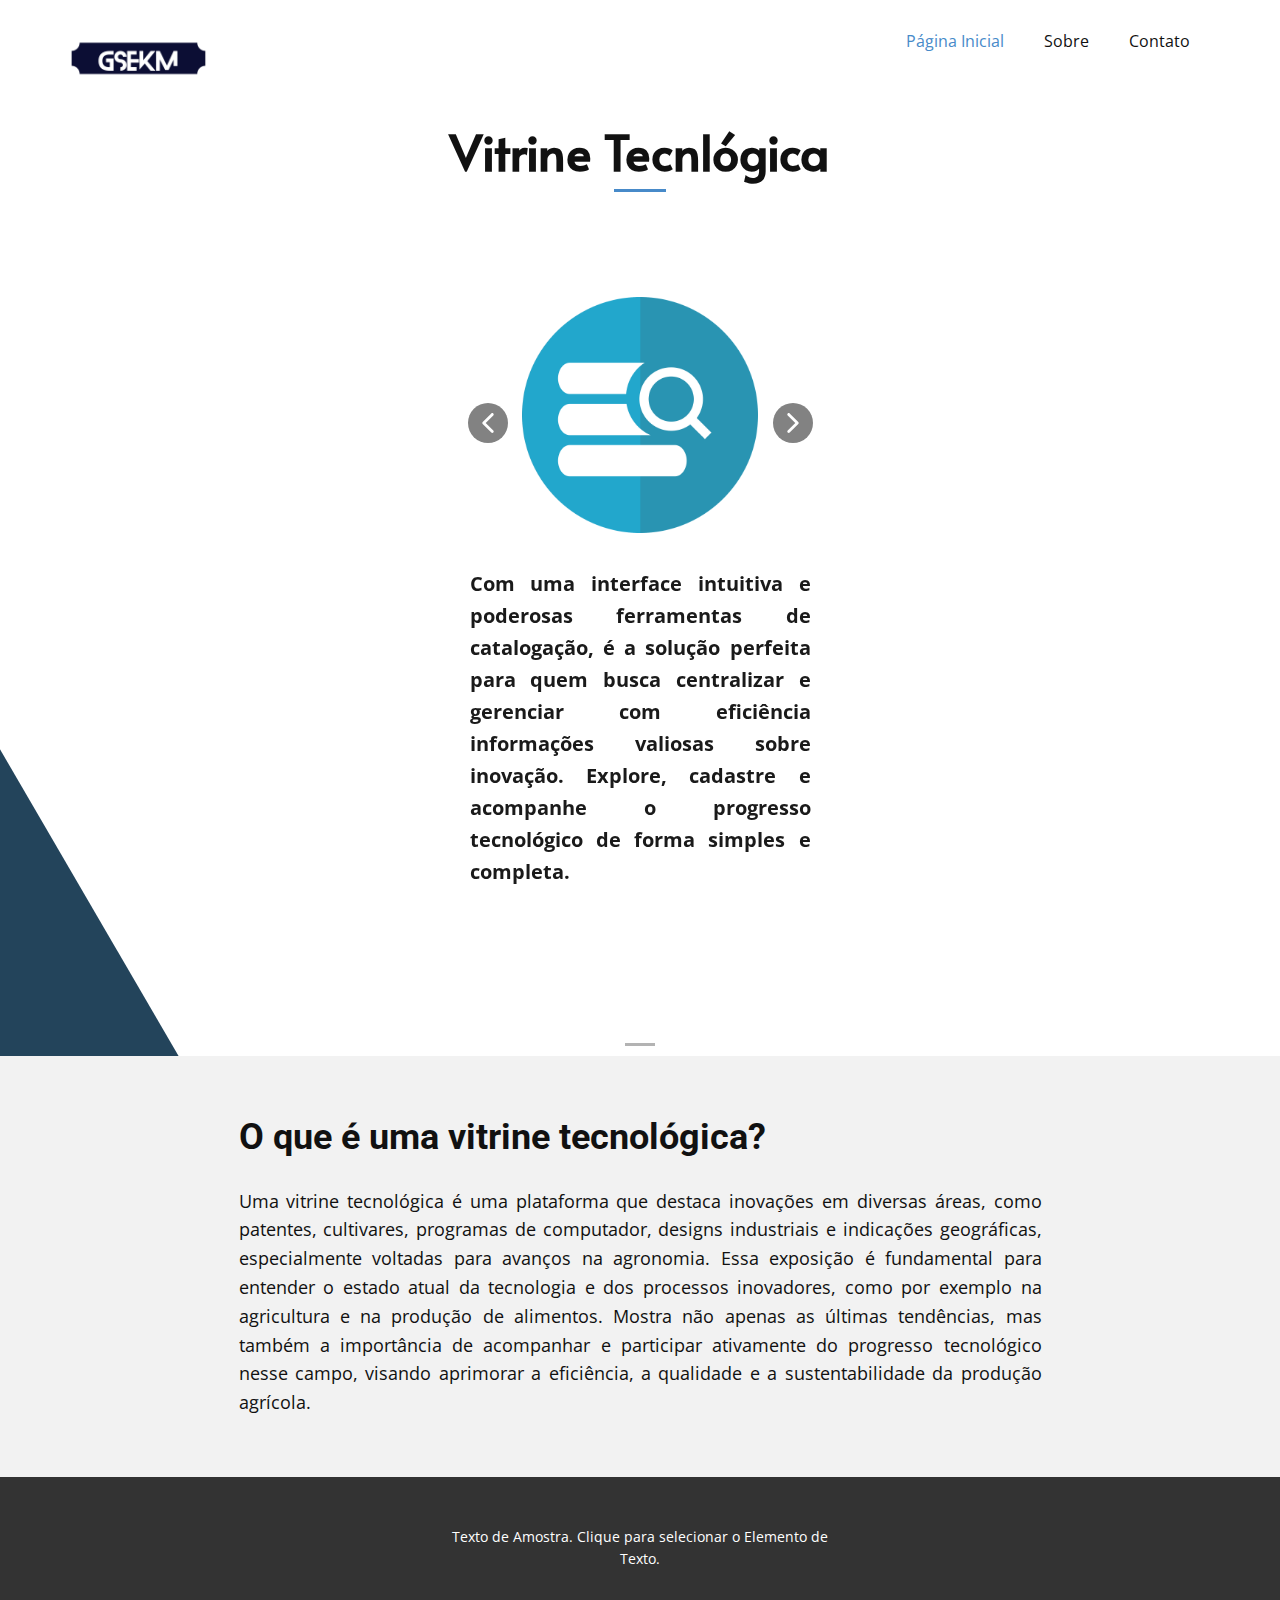
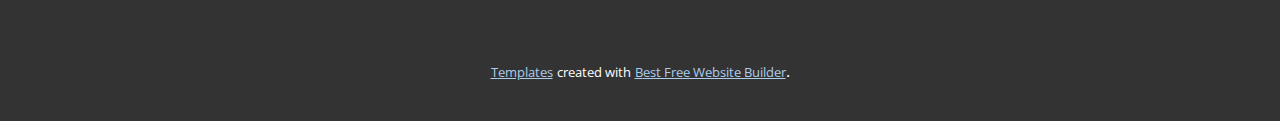
==== index.html @ e05a59ae "commit-inicial" ====
<!DOCTYPE html>
<html style="font-size: 16px;" lang="pt"><head>
    <meta name="viewport" content="width=device-width, initial-scale=1.0">
    <meta charset="utf-8">
    <meta name="keywords" content="Vitrine Tecnlógica">
    <meta name="description" content="">
    <title>Página Inicial</title>
    <link rel="stylesheet" href="nicepage.css" media="screen">
<link rel="stylesheet" href="Página-Inicial.css" media="screen">
    <script class="u-script" type="text/javascript" src="jquery.js" defer=""></script>
    <script class="u-script" type="text/javascript" src="nicepage.js" defer=""></script>
    <meta name="generator" content="Nicepage 6.0.3, nicepage.com">
    <link id="u-theme-google-font" rel="stylesheet" href="https://fonts.googleapis.com/css?family=Roboto:100,100i,300,300i,400,400i,500,500i,700,700i,900,900i|Open+Sans:300,300i,400,400i,500,500i,600,600i,700,700i,800,800i">
    <link id="u-page-google-font" rel="stylesheet" href="https://fonts.googleapis.com/css?family=Alata:400">
    
    
    
    
    <script type="application/ld+json">{
		"@context": "http://schema.org",
		"@type": "Organization",
		"name": "",
		"logo": "images/CpiadeGsekm3.png"
}</script>
    <meta name="theme-color" content="#478ac9">
    <meta property="og:title" content="Página Inicial">
    <meta property="og:type" content="website">
  <meta data-intl-tel-input-cdn-path="intlTelInput/"></head>
  <body data-home-page="Página-Inicial.html" data-home-page-title="Página Inicial" data-path-to-root="./" data-include-products="false" class="u-body u-xl-mode" data-lang="pt"><header class="u-clearfix u-header u-header" id="sec-c74a"><div class="u-clearfix u-sheet u-valign-middle-lg u-valign-middle-md u-valign-middle-sm u-valign-middle-xs u-sheet-1">
        <a href="https://gsekm.github.io/gsekm/" class="u-image u-logo u-image-1" data-image-width="300" data-image-height="150" title="GSEKM">
          <img src="images/CpiadeGsekm3.png" class="u-logo-image u-logo-image-1">
        </a>
        <nav class="u-menu u-menu-one-level u-offcanvas u-menu-1">
          <div class="menu-collapse" style="font-size: 1rem; letter-spacing: 0px;">
            <a class="u-button-style u-custom-left-right-menu-spacing u-custom-padding-bottom u-custom-top-bottom-menu-spacing u-nav-link u-text-active-palette-1-base u-text-hover-palette-2-base" href="#">
              <svg class="u-svg-link" viewBox="0 0 24 24"><use xmlns:xlink="http://www.w3.org/1999/xlink" xlink:href="#menu-hamburger"></use></svg>
              <svg class="u-svg-content" version="1.1" id="menu-hamburger" viewBox="0 0 16 16" x="0px" y="0px" xmlns:xlink="http://www.w3.org/1999/xlink" xmlns="http://www.w3.org/2000/svg"><g><rect y="1" width="16" height="2"></rect><rect y="7" width="16" height="2"></rect><rect y="13" width="16" height="2"></rect>
</g></svg>
            </a>
          </div>
          <div class="u-custom-menu u-nav-container">
            <ul class="u-nav u-unstyled u-nav-1"><li class="u-nav-item"><a class="u-button-style u-nav-link u-text-active-palette-1-base u-text-hover-palette-2-base" href="Página-Inicial.html#carousel_62f8" style="padding: 10px 20px;">Página Inicial</a>
</li><li class="u-nav-item"><a class="u-button-style u-nav-link u-text-active-palette-1-base u-text-hover-palette-2-base" href="Página-Inicial.html#sec-9782" style="padding: 10px 20px;">Sobre</a>
</li><li class="u-nav-item"><a class="u-button-style u-nav-link u-text-active-palette-1-base u-text-hover-palette-2-base" href="Contato.html" style="padding: 10px 20px;">Contato</a>
</li></ul>
          </div>
          <div class="u-custom-menu u-nav-container-collapse">
            <div class="u-black u-container-style u-inner-container-layout u-opacity u-opacity-95 u-sidenav">
              <div class="u-inner-container-layout u-sidenav-overflow">
                <div class="u-menu-close"></div>
                <ul class="u-align-center u-nav u-popupmenu-items u-unstyled u-nav-2"><li class="u-nav-item"><a class="u-button-style u-nav-link" href="Página-Inicial.html#carousel_62f8">Página Inicial</a>
</li><li class="u-nav-item"><a class="u-button-style u-nav-link" href="Página-Inicial.html#sec-9782">Sobre</a>
</li><li class="u-nav-item"><a class="u-button-style u-nav-link" href="Contato.html">Contato</a>
</li></ul>
              </div>
            </div>
            <div class="u-black u-menu-overlay u-opacity u-opacity-70"></div>
          </div>
        </nav>
      </div></header>
    <section class="u-carousel u-slide u-block-b47e-1" id="carousel-62f6" data-interval="5000" data-u-ride="carousel">
      <ol class="u-absolute-hcenter u-carousel-indicators u-block-b47e-2">
        <li data-u-target="#carousel-62f6" data-u-slide-to="0" class="u-active u-grey-30"></li>
      </ol>
      <div class="u-carousel-inner" role="listbox">
        <div class="u-active u-align-center u-carousel-item u-clearfix u-valign-middle-lg u-section-1-1">
          <div class="u-clearfix u-sheet u-sheet-1">
            <h2 class="u-align-center u-custom-font u-text u-text-1">Vitrine Tecnlógica</h2>
            <div class="custom-expanded u-align-left u-shape u-shape-svg u-text-custom-color-1 u-shape-1">
              <svg class="u-svg-link" preserveAspectRatio="none" viewBox="0 0 160 160" style=""><use xmlns:xlink="http://www.w3.org/1999/xlink" xlink:href="#svg-1f52"></use></svg>
              <svg xmlns="http://www.w3.org/2000/svg" xmlns:xlink="http://www.w3.org/1999/xlink" version="1.1" xml:space="preserve" class="u-svg-content" viewBox="0 0 160 160" x="0px" y="0px" id="svg-1f52"><path d="M160,160H0V0L160,160z"></path></svg>
            </div>
            <div class="u-align-center u-border-3 u-border-palette-1-base u-line u-line-horizontal u-line-1"></div>
            <div class="u-expanded-width-xs u-layout-horizontal u-list u-list-1">
              <div class="u-repeater u-repeater-1">
                <div class="u-container-style u-list-item u-repeater-item">
                  <div class="u-container-layout u-similar-container u-container-layout-1">
                    <img class="custom-expanded u-image u-image-default u-image-1" src="images/a3fe41e62fcc4450f01334a6ec21c0fac4e2784063cf639cf0bfd3811e86e2ffe7a683be1a781bdca429a88058bc89793e0a621fc423627ec4baea_1280.png" alt="" data-image-width="1280" data-image-height="1280">
                    <p class="u-align-justify u-text u-text-default u-text-grey-90 u-text-2"> Com uma interface intuitiva e poderosas ferramentas de catalogação, é a solução perfeita para quem busca centralizar e gerenciar com eficiência informações valiosas sobre inovação. Explore, cadastre e acompanhe o progresso tecnológico de forma simples e completa.&nbsp;<br>
                    </p>
                    <p class="u-align-justify u-text u-text-default u-text-3">&nbsp; &nbsp;</p>
                  </div>
                </div>
                <div class="u-container-style u-list-item u-repeater-item">
                  <div class="u-container-layout u-similar-container u-container-layout-2">
                    <img class="custom-expanded u-image u-image-default u-image-2" src="images/5aec32c82ee5ad8715da5f218ddbbd45530011a281be6401acc2c592ffbc09adb7244cc4ab3c798b09dd662bed8dc49ef59f40963466314c4ca94f_1280.png" alt="" data-image-width="1280" data-image-height="1280">
                    <p class="u-align-justify u-text u-text-default u-text-grey-90 u-text-4">
                      <br>Descubra o futuro na nossa vitrine tecnológica. Conheça as últimas tendências em patentes, cultivares, programas de computador e muito mais. Entenda por que estar à frente é fundamental.
                    </p>
                    <p class="u-align-justify u-text u-text-default u-text-5">&nbsp; &nbsp;</p>
                  </div>
                </div>
                <div class="u-container-style u-list-item u-repeater-item">
                  <div class="u-container-layout u-similar-container u-container-layout-3">
                    <img class="custom-expanded u-image u-image-default u-image-3" src="images/827f5cef1d4e5534e2d310d8a35f6cecc2c0ac2e457f8b49ae53ebff51919707ca0c07023f92b1d159fb0c9aefc04c7bb221a96cac58b6e7b28709_1280.png" alt="" data-image-width="1277" data-image-height="1280">
                    <p class="u-align-justify u-text u-text-default u-text-grey-90 u-text-6">
                      <br> Por que escolher nosso software? Simplifica a gestão de vitrines tecnológicas, permitindo adições e edições rápidas e personalizadas. Além disso, oferece acesso fácil ao código-fonte no GitHub, permitindo transparência e colaboração.&nbsp;
                    </p>
                    <p class="u-align-justify u-text u-text-default u-text-7">
                      <a class="u-active-none u-border-none u-btn u-button-link u-button-style u-hover-none u-none u-text-palette-1-base u-btn-1" href="https://github.com/lorenzoMalutta/Vitrine-PIBIT-UENP" target="_blank">Acesse o GitHub</a>
                    </p>
                  </div>
                </div>
                <div class="u-container-style u-list-item u-repeater-item">
                  <div class="u-container-layout u-similar-container u-container-layout-4">
                    <img class="custom-expanded u-image u-image-default u-image-4" src="https://pixabay.com/get/gf9a105e2435aec32c82ee5ad8715da5f218ddbbd45530011a281be6401acc2c592ffbc09adb7244cc4ab3c798b09dd662bed8dc49ef59f40963466314c4ca94f_1280.png" alt="" data-image-width="1280" data-image-height="1280">
                    <p class="u-align-justify u-text u-text-default u-text-grey-90 u-text-8">
                      <br>Descubra o futuro na nossa vitrine tecnológica. Conheça as últimas tendências em patentes, cultivares, programas de computador e muito mais. Entenda por que estar à frente é fundamental.
                    </p>
                    <p class="u-align-justify u-text u-text-default u-text-9">&nbsp;</p>
                  </div>
                </div>
                <div class="u-container-style u-list-item u-repeater-item">
                  <div class="u-container-layout u-similar-container u-container-layout-5">
                    <img class="custom-expanded u-image u-image-default u-image-5" src="https://pixabay.com/get/gf9a105e2435aec32c82ee5ad8715da5f218ddbbd45530011a281be6401acc2c592ffbc09adb7244cc4ab3c798b09dd662bed8dc49ef59f40963466314c4ca94f_1280.png" alt="" data-image-width="1280" data-image-height="1280">
                    <p class="u-align-justify u-text u-text-default u-text-grey-90 u-text-10">
                      <br>Descubra o futuro na nossa vitrine tecnológica. Conheça as últimas tendências em patentes, cultivares, programas de computador e muito mais. Entenda por que estar à frente é fundamental.
                    </p>
                    <p class="u-align-justify u-text u-text-default u-text-11">&nbsp;</p>
                  </div>
                </div>
                <div class="u-container-style u-list-item u-repeater-item">
                  <div class="u-container-layout u-similar-container u-container-layout-6">
                    <img class="custom-expanded u-image u-image-default u-image-6" src="https://pixabay.com/get/gf9a105e2435aec32c82ee5ad8715da5f218ddbbd45530011a281be6401acc2c592ffbc09adb7244cc4ab3c798b09dd662bed8dc49ef59f40963466314c4ca94f_1280.png" alt="" data-image-width="1280" data-image-height="1280">
                    <p class="u-align-justify u-text u-text-default u-text-grey-90 u-text-12">
                      <br>Descubra o futuro na nossa vitrine tecnológica. Conheça as últimas tendências em patentes, cultivares, programas de computador e muito mais. Entenda por que estar à frente é fundamental.
                    </p>
                    <p class="u-align-justify u-text u-text-default u-text-13">Texto de Amostra. Clique para selecionar o Elemento de Texto.</p>
                  </div>
                </div>
                <div class="u-container-style u-list-item u-repeater-item">
                  <div class="u-container-layout u-similar-container u-container-layout-7">
                    <img class="custom-expanded u-image u-image-default u-image-7" src="https://pixabay.com/get/gf9a105e2435aec32c82ee5ad8715da5f218ddbbd45530011a281be6401acc2c592ffbc09adb7244cc4ab3c798b09dd662bed8dc49ef59f40963466314c4ca94f_1280.png" alt="" data-image-width="1280" data-image-height="1280">
                    <p class="u-align-justify u-text u-text-default u-text-grey-90 u-text-14">
                      <br>Descubra o futuro na nossa vitrine tecnológica. Conheça as últimas tendências em patentes, cultivares, programas de computador e muito mais. Entenda por que estar à frente é fundamental.
                    </p>
                    <p class="u-align-justify u-text u-text-default u-text-15">Texto de Amostra. Clique para selecionar o Elemento de Texto.</p>
                  </div>
                </div>
                <div class="u-container-style u-list-item u-repeater-item">
                  <div class="u-container-layout u-similar-container u-container-layout-8">
                    <img class="custom-expanded u-image u-image-default u-image-8" src="https://pixabay.com/get/gf9a105e2435aec32c82ee5ad8715da5f218ddbbd45530011a281be6401acc2c592ffbc09adb7244cc4ab3c798b09dd662bed8dc49ef59f40963466314c4ca94f_1280.png" alt="" data-image-width="1280" data-image-height="1280">
                    <p class="u-align-justify u-text u-text-default u-text-grey-90 u-text-16">
                      <br>Descubra o futuro na nossa vitrine tecnológica. Conheça as últimas tendências em patentes, cultivares, programas de computador e muito mais. Entenda por que estar à frente é fundamental.
                    </p>
                    <p class="u-align-justify u-text u-text-default u-text-17">Texto de Amostra. Clique para selecionar o Elemento de Texto.</p>
                  </div>
                </div>
                <div class="u-container-style u-list-item u-repeater-item">
                  <div class="u-container-layout u-similar-container u-container-layout-9">
                    <img class="custom-expanded u-image u-image-default u-image-9" src="https://pixabay.com/get/gf9a105e2435aec32c82ee5ad8715da5f218ddbbd45530011a281be6401acc2c592ffbc09adb7244cc4ab3c798b09dd662bed8dc49ef59f40963466314c4ca94f_1280.png" alt="" data-image-width="1280" data-image-height="1280">
                    <p class="u-align-justify u-text u-text-default u-text-grey-90 u-text-18">
                      <br>Descubra o futuro na nossa vitrine tecnológica. Conheça as últimas tendências em patentes, cultivares, programas de computador e muito mais. Entenda por que estar à frente é fundamental.
                    </p>
                    <p class="u-align-justify u-text u-text-default u-text-19">Texto de Amostra. Clique para selecionar o Elemento de Texto.</p>
                  </div>
                </div>
              </div>
              <a class="u-gallery-nav u-gallery-nav-prev u-grey-70 u-icon-circle u-opacity u-opacity-70 u-spacing-10 u-text-white u-gallery-nav-1" href="#" role="button">
                <span aria-hidden="true">
                  <svg viewBox="0 0 451.847 451.847"><path d="M97.141,225.92c0-8.095,3.091-16.192,9.259-22.366L300.689,9.27c12.359-12.359,32.397-12.359,44.751,0
c12.354,12.354,12.354,32.388,0,44.748L173.525,225.92l171.903,171.909c12.354,12.354,12.354,32.391,0,44.744
c-12.354,12.365-32.386,12.365-44.745,0l-194.29-194.281C100.226,242.115,97.141,234.018,97.141,225.92z"></path></svg>
                </span>
                <span class="sr-only">
                  <svg viewBox="0 0 451.847 451.847"><path d="M97.141,225.92c0-8.095,3.091-16.192,9.259-22.366L300.689,9.27c12.359-12.359,32.397-12.359,44.751,0
c12.354,12.354,12.354,32.388,0,44.748L173.525,225.92l171.903,171.909c12.354,12.354,12.354,32.391,0,44.744
c-12.354,12.365-32.386,12.365-44.745,0l-194.29-194.281C100.226,242.115,97.141,234.018,97.141,225.92z"></path></svg>
                </span>
              </a>
              <a class="u-gallery-nav u-gallery-nav-next u-grey-70 u-icon-circle u-opacity u-opacity-70 u-spacing-10 u-text-white u-gallery-nav-2" href="#" role="button">
                <span aria-hidden="true">
                  <svg viewBox="0 0 451.846 451.847"><path d="M345.441,248.292L151.154,442.573c-12.359,12.365-32.397,12.365-44.75,0c-12.354-12.354-12.354-32.391,0-44.744
L278.318,225.92L106.409,54.017c-12.354-12.359-12.354-32.394,0-44.748c12.354-12.359,32.391-12.359,44.75,0l194.287,194.284
c6.177,6.18,9.262,14.271,9.262,22.366C354.708,234.018,351.617,242.115,345.441,248.292z"></path></svg>
                </span>
                <span class="sr-only">
                  <svg viewBox="0 0 451.846 451.847"><path d="M345.441,248.292L151.154,442.573c-12.359,12.365-32.397,12.365-44.75,0c-12.354-12.354-12.354-32.391,0-44.744
L278.318,225.92L106.409,54.017c-12.354-12.359-12.354-32.394,0-44.748c12.354-12.359,32.391-12.359,44.75,0l194.287,194.284
c6.177,6.18,9.262,14.271,9.262,22.366C354.708,234.018,351.617,242.115,345.441,248.292z"></path></svg>
                </span>
              </a>
            </div>
          </div>
        </div>
      </div>
      <a class="u-absolute-vcenter u-carousel-control u-carousel-control-prev u-hidden u-text-grey-30 u-block-b47e-3" href="#carousel-62f6" role="button" data-u-slide="prev">
        <span aria-hidden="true">
          <svg class="u-svg-link" viewBox="0 0 477.175 477.175"><path d="M145.188,238.575l215.5-215.5c5.3-5.3,5.3-13.8,0-19.1s-13.8-5.3-19.1,0l-225.1,225.1c-5.3,5.3-5.3,13.8,0,19.1l225.1,225
                    c2.6,2.6,6.1,4,9.5,4s6.9-1.3,9.5-4c5.3-5.3,5.3-13.8,0-19.1L145.188,238.575z"></path></svg>
        </span>
        <span class="sr-only">Previous</span>
      </a>
      <a class="u-absolute-vcenter u-carousel-control u-carousel-control-next u-hidden u-text-grey-30 u-block-b47e-4" href="#carousel-62f6" role="button" data-u-slide="next">
        <span aria-hidden="true">
          <svg class="u-svg-link" viewBox="0 0 477.175 477.175"><path d="M360.731,229.075l-225.1-225.1c-5.3-5.3-13.8-5.3-19.1,0s-5.3,13.8,0,19.1l215.5,215.5l-215.5,215.5
                    c-5.3,5.3-5.3,13.8,0,19.1c2.6,2.6,6.1,4,9.5,4c3.4,0,6.9-1.3,9.5-4l225.1-225.1C365.931,242.875,365.931,234.275,360.731,229.075z"></path></svg>
        </span>
        <span class="sr-only">Próximo</span>
      </a>
    </section>
    <section class="u-clearfix u-grey-5 u-section-2" id="sec-9782">
      <div class="u-clearfix u-sheet u-valign-middle u-sheet-1">
        <h3 class="u-text u-text-1">O que é uma vitrine tecnológica?</h3>
        <p class="u-align-justify u-text u-text-2"> Uma vitrine tecnológica é uma plataforma que destaca inovações em diversas áreas, como patentes, cultivares, programas de computador, designs industriais e indicações geográficas, especialmente voltadas para avanços na agronomia. Essa exposição é fundamental para entender o estado atual da tecnologia e dos processos inovadores, como por exemplo na agricultura e na produção de alimentos. Mostra não apenas as últimas tendências, mas também a importância de acompanhar e participar ativamente do progresso tecnológico nesse campo, visando aprimorar a eficiência, a qualidade e a sustentabilidade da produção agrícola.</p>
      </div>
    </section>
    
    
    
    <footer class="u-align-center u-clearfix u-footer u-grey-80 u-footer" id="sec-c0e6"><div class="u-clearfix u-sheet u-sheet-1">
        <p class="u-small-text u-text u-text-variant u-text-1">Texto de Amostra. Clique para selecionar o Elemento de Texto.</p>
      </div></footer>
    <section class="u-backlink u-clearfix u-grey-80">
      <a class="u-link" href="https://nicepage.com/templates" target="_blank">
        <span>Templates</span>
      </a>
      <p class="u-text">
        <span>created with</span>
      </p>
      <a class="u-link" href="https://nicepage.dev" target="_blank">
        <span>Best Free Website Builder</span>
      </a>. 
    </section>
  
</body></html>
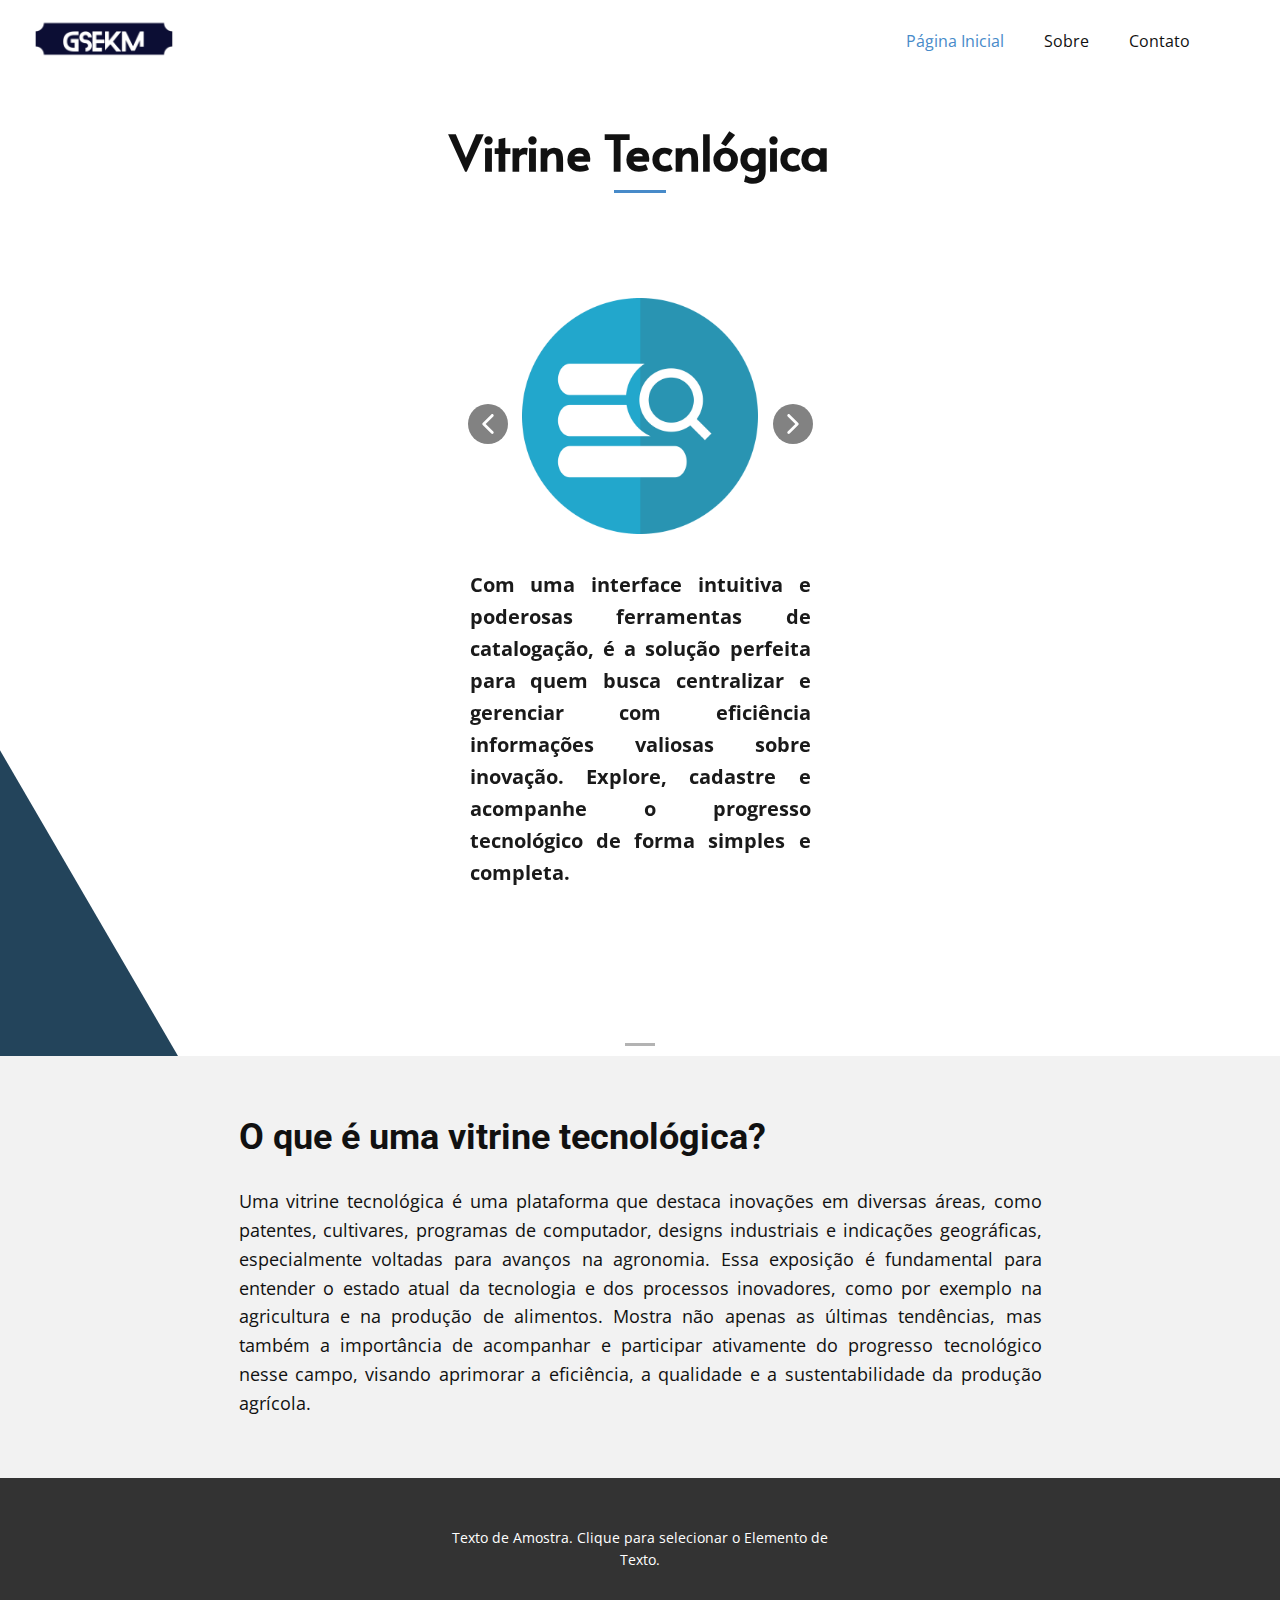
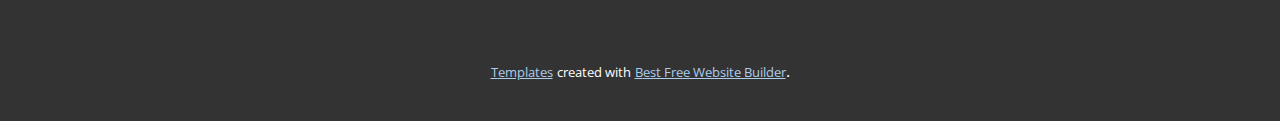
==== commit aeedbf8c: "fix header/carrossel 🔧" ====
--- a/index.html
+++ b/index.html
@@ -26,7 +26,7 @@
     <meta property="og:title" content="Página Inicial">
     <meta property="og:type" content="website">
   <meta data-intl-tel-input-cdn-path="intlTelInput/"></head>
-  <body data-home-page="Página-Inicial.html" data-home-page-title="Página Inicial" data-path-to-root="./" data-include-products="false" class="u-body u-xl-mode" data-lang="pt"><header class="u-clearfix u-header u-header" id="sec-c74a"><div class="u-clearfix u-sheet u-valign-middle-lg u-valign-middle-md u-valign-middle-sm u-valign-middle-xs u-sheet-1">
+  <body data-home-page="Página-Inicial.html" data-home-page-title="Página Inicial" data-path-to-root="./" data-include-products="false" class="u-body u-xl-mode" data-lang="pt"><header class="u-clearfix u-header u-header" id="sec-c74a"><div class="u-clearfix u-sheet u-sheet-1">
         <a href="https://gsekm.github.io/gsekm/" class="u-image u-logo u-image-1" data-image-width="300" data-image-height="150" title="GSEKM">
           <img src="images/CpiadeGsekm3.png" class="u-logo-image u-logo-image-1">
         </a>
@@ -58,9 +58,9 @@
           </div>
         </nav>
       </div></header>
-    <section class="u-carousel u-slide u-block-b47e-1" id="carousel-62f6" data-interval="5000" data-u-ride="carousel">
+    <section class="u-carousel u-slide u-block-b47e-1" id="carousel-c6ac" data-interval="5000" data-u-ride="carousel">
       <ol class="u-absolute-hcenter u-carousel-indicators u-block-b47e-2">
-        <li data-u-target="#carousel-62f6" data-u-slide-to="0" class="u-active u-grey-30"></li>
+        <li data-u-target="#carousel-c6ac" data-u-slide-to="0" class="u-active u-grey-30"></li>
       </ol>
       <div class="u-carousel-inner" role="listbox">
         <div class="u-active u-align-center u-carousel-item u-clearfix u-valign-middle-lg u-section-1-1">
@@ -184,14 +184,14 @@
           </div>
         </div>
       </div>
-      <a class="u-absolute-vcenter u-carousel-control u-carousel-control-prev u-hidden u-text-grey-30 u-block-b47e-3" href="#carousel-62f6" role="button" data-u-slide="prev">
+      <a class="u-absolute-vcenter u-carousel-control u-carousel-control-prev u-hidden u-text-grey-30 u-block-b47e-3" href="#carousel-c6ac" role="button" data-u-slide="prev">
         <span aria-hidden="true">
           <svg class="u-svg-link" viewBox="0 0 477.175 477.175"><path d="M145.188,238.575l215.5-215.5c5.3-5.3,5.3-13.8,0-19.1s-13.8-5.3-19.1,0l-225.1,225.1c-5.3,5.3-5.3,13.8,0,19.1l225.1,225
                     c2.6,2.6,6.1,4,9.5,4s6.9-1.3,9.5-4c5.3-5.3,5.3-13.8,0-19.1L145.188,238.575z"></path></svg>
         </span>
         <span class="sr-only">Previous</span>
       </a>
-      <a class="u-absolute-vcenter u-carousel-control u-carousel-control-next u-hidden u-text-grey-30 u-block-b47e-4" href="#carousel-62f6" role="button" data-u-slide="next">
+      <a class="u-absolute-vcenter u-carousel-control u-carousel-control-next u-hidden u-text-grey-30 u-block-b47e-4" href="#carousel-c6ac" role="button" data-u-slide="next">
         <span aria-hidden="true">
           <svg class="u-svg-link" viewBox="0 0 477.175 477.175"><path d="M360.731,229.075l-225.1-225.1c-5.3-5.3-13.8-5.3-19.1,0s-5.3,13.8,0,19.1l215.5,215.5l-215.5,215.5
                     c-5.3,5.3-5.3,13.8,0,19.1c2.6,2.6,6.1,4,9.5,4c3.4,0,6.9-1.3,9.5-4l225.1-225.1C365.931,242.875,365.931,234.275,360.731,229.075z"></path></svg>
--- a/nicepage.css
+++ b/nicepage.css
@@ -42944,9 +42944,9 @@
 }
 
 .u-header .u-image-1 {
-  width: 137px;
-  height: 68px;
-  margin: 22px auto 0 0;
+  width: 140px;
+  height: 69px;
+  margin: 2px auto 0 -36px;
 }
 
 .u-header .u-logo-image-1 {
@@ -42955,7 +42955,7 @@
 }
 
 .u-header .u-menu-1 {
-  margin: -68px 0 54px auto;
+  margin: -49px 0 54px auto;
 }
 
 .u-header .u-nav-1 {
@@ -42967,46 +42967,16 @@
   font-size: 1.25rem;
 }
 @media (max-width: 1199px) {
-  .u-header .u-sheet-1 {
-    min-height: 75px;
-  }
-
   .u-header .u-image-1 {
-    width: 135px;
-    height: 65px;
-    margin-top: 5px;
-    margin-left: -15px;
-  }
-
-  .u-header .u-logo-image-1 {
-    max-width: 64px;
-    max-height: 64px;
+    margin-left: -36px;
   }
 
   .u-header .u-menu-1 {
-    width: auto;
-    margin-top: -50px;
-    margin-bottom: 19px;
-  }
-}
-@media (max-width: 991px) {
-  .u-header .u-image-1 {
-    margin-left: -15px;
-  }
+    margin-top: -49px;
+  }
+}
 
-  .u-header .u-menu-1 {
-    margin-top: -50px;
-  }
 
-  .u-header .u-nav-1 {
-    letter-spacing: normal;
-  }
-}
-@media (max-width: 767px) {
-  .u-header .u-image-1 {
-    width: auto;
-  }
-}
 
  .u-footer {
   background-image: none;
--- a/Página-Inicial.css
+++ b/Página-Inicial.css
@@ -360,6 +360,7 @@
 
   .u-section-1-1 .u-list-1 {
     margin-top: 21px;
+    min-height: 711px;
     margin-right: initial;
     margin-left: initial;
     width: auto;
@@ -368,14 +369,12 @@
   .u-section-1-1 .u-image-1 {
     height: 220px;
     width: 220px;
-    margin-top: 0;
-    margin-left: 50px;
-    margin-right: 50px;
+    margin-top: 8px;
   }
 
   .u-section-1-1 .u-text-2 {
     width: auto;
-    margin-top: 30px;
+    margin-top: 142px;
     margin-left: 5px;
     margin-right: 5px;
   }
@@ -383,13 +382,12 @@
   .u-section-1-1 .u-image-2 {
     height: 220px;
     width: 220px;
-    margin-left: 50px;
-    margin-right: 50px;
+    margin-top: 8px;
   }
 
   .u-section-1-1 .u-text-4 {
     width: auto;
-    margin-top: 30px;
+    margin-top: 142px;
     margin-left: 5px;
     margin-right: 5px;
   }
@@ -397,13 +395,12 @@
   .u-section-1-1 .u-image-3 {
     height: 220px;
     width: 220px;
-    margin-left: 50px;
-    margin-right: 50px;
+    margin-top: 8px;
   }
 
   .u-section-1-1 .u-text-6 {
     width: auto;
-    margin-top: 30px;
+    margin-top: 142px;
     margin-left: 5px;
     margin-right: 5px;
   }
@@ -411,13 +408,12 @@
   .u-section-1-1 .u-image-4 {
     height: 220px;
     width: 220px;
-    margin-left: 50px;
-    margin-right: 50px;
+    margin-top: 8px;
   }
 
   .u-section-1-1 .u-text-8 {
     width: auto;
-    margin-top: 30px;
+    margin-top: 142px;
     margin-left: 5px;
     margin-right: 5px;
   }
@@ -425,13 +421,12 @@
   .u-section-1-1 .u-image-5 {
     height: 220px;
     width: 220px;
-    margin-left: 50px;
-    margin-right: 50px;
+    margin-top: 8px;
   }
 
   .u-section-1-1 .u-text-10 {
     width: auto;
-    margin-top: 30px;
+    margin-top: 142px;
     margin-left: 5px;
     margin-right: 5px;
   }
@@ -439,13 +434,12 @@
   .u-section-1-1 .u-image-6 {
     height: 220px;
     width: 220px;
-    margin-left: 50px;
-    margin-right: 50px;
+    margin-top: 8px;
   }
 
   .u-section-1-1 .u-text-12 {
     width: auto;
-    margin-top: 30px;
+    margin-top: 142px;
     margin-left: 5px;
     margin-right: 5px;
   }
@@ -453,13 +447,12 @@
   .u-section-1-1 .u-image-7 {
     height: 220px;
     width: 220px;
-    margin-left: 50px;
-    margin-right: 50px;
+    margin-top: 8px;
   }
 
   .u-section-1-1 .u-text-14 {
     width: auto;
-    margin-top: 30px;
+    margin-top: 142px;
     margin-left: 5px;
     margin-right: 5px;
   }
@@ -467,13 +460,12 @@
   .u-section-1-1 .u-image-8 {
     height: 220px;
     width: 220px;
-    margin-left: 50px;
-    margin-right: 50px;
+    margin-top: 8px;
   }
 
   .u-section-1-1 .u-text-16 {
     width: auto;
-    margin-top: 30px;
+    margin-top: 142px;
     margin-left: 5px;
     margin-right: 5px;
   }
@@ -481,25 +473,24 @@
   .u-section-1-1 .u-image-9 {
     height: 220px;
     width: 220px;
-    margin-left: 50px;
-    margin-right: 50px;
+    margin-top: 8px;
   }
 
   .u-section-1-1 .u-text-18 {
     width: auto;
-    margin-top: 30px;
+    margin-top: 142px;
     margin-left: 5px;
     margin-right: 5px;
   }
 
   .u-section-1-1 .u-gallery-nav-1 {
-    left: 12px;
-    top: 169px;
+    left: 9px;
+    top: 97px;
   }
 
   .u-section-1-1 .u-gallery-nav-2 {
-    top: 169px;
-    right: 12px;
+    top: 97px;
+    right: 0;
   }
 } .u-section-2 {
   background-image: none;
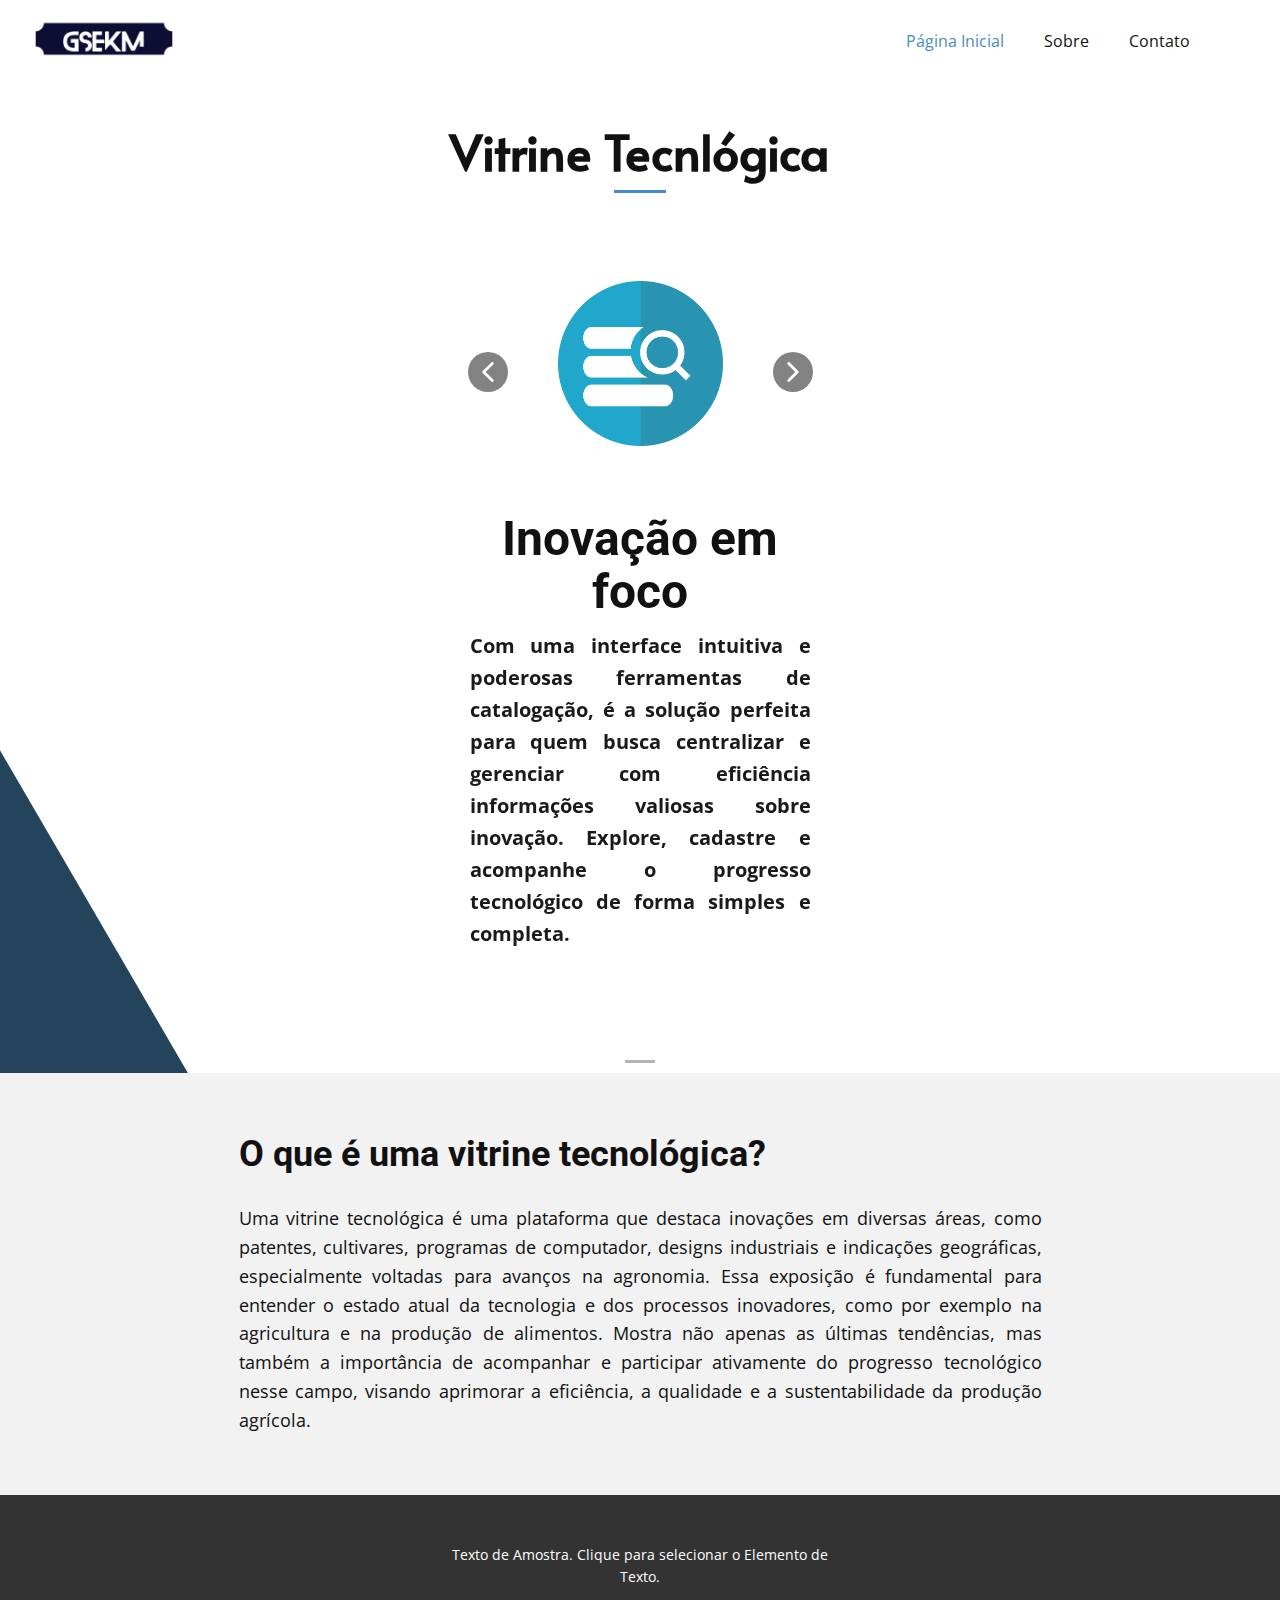
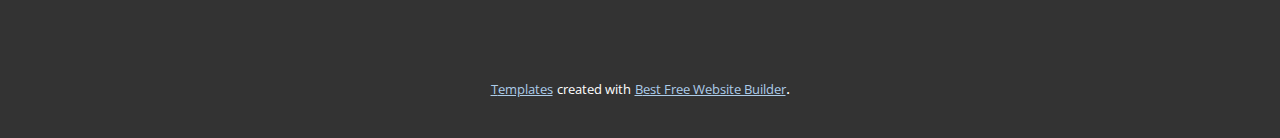
==== commit c6962a60: "fix carrosel/espaços 🔧" ====
--- a/index.html
+++ b/index.html
@@ -58,9 +58,9 @@
           </div>
         </nav>
       </div></header>
-    <section class="u-carousel u-slide u-block-b47e-1" id="carousel-c6ac" data-interval="5000" data-u-ride="carousel">
+    <section class="u-carousel u-slide u-block-b47e-1" id="carousel-c7aa" data-interval="5000" data-u-ride="carousel">
       <ol class="u-absolute-hcenter u-carousel-indicators u-block-b47e-2">
-        <li data-u-target="#carousel-c6ac" data-u-slide-to="0" class="u-active u-grey-30"></li>
+        <li data-u-target="#carousel-c7aa" data-u-slide-to="0" class="u-active u-grey-30"></li>
       </ol>
       <div class="u-carousel-inner" role="listbox">
         <div class="u-active u-align-center u-carousel-item u-clearfix u-valign-middle-lg u-section-1-1">
@@ -76,83 +76,39 @@
                 <div class="u-container-style u-list-item u-repeater-item">
                   <div class="u-container-layout u-similar-container u-container-layout-1">
                     <img class="custom-expanded u-image u-image-default u-image-1" src="images/a3fe41e62fcc4450f01334a6ec21c0fac4e2784063cf639cf0bfd3811e86e2ffe7a683be1a781bdca429a88058bc89793e0a621fc423627ec4baea_1280.png" alt="" data-image-width="1280" data-image-height="1280">
-                    <p class="u-align-justify u-text u-text-default u-text-grey-90 u-text-2"> Com uma interface intuitiva e poderosas ferramentas de catalogação, é a solução perfeita para quem busca centralizar e gerenciar com eficiência informações valiosas sobre inovação. Explore, cadastre e acompanhe o progresso tecnológico de forma simples e completa.&nbsp;<br>
+                    <h2 class="u-align-center u-text u-text-default u-text-2">Inovação em foco</h2>
+                    <p class="u-align-justify u-text u-text-default u-text-grey-90 u-text-3"> Com uma interface intuitiva e poderosas ferramentas de catalogação, é a solução perfeita para quem busca centralizar e gerenciar com eficiência informações valiosas sobre inovação. Explore, cadastre e acompanhe o progresso tecnológico de forma simples e completa.&nbsp;<br>
                     </p>
-                    <p class="u-align-justify u-text u-text-default u-text-3">&nbsp; &nbsp;</p>
+                    <p class="u-align-justify u-text u-text-default u-text-4">&nbsp; &nbsp;</p>
+                    <p class="u-align-justify u-text u-text-default u-text-5">&nbsp; &nbsp; &nbsp;&nbsp;</p>
                   </div>
                 </div>
                 <div class="u-container-style u-list-item u-repeater-item">
                   <div class="u-container-layout u-similar-container u-container-layout-2">
                     <img class="custom-expanded u-image u-image-default u-image-2" src="images/5aec32c82ee5ad8715da5f218ddbbd45530011a281be6401acc2c592ffbc09adb7244cc4ab3c798b09dd662bed8dc49ef59f40963466314c4ca94f_1280.png" alt="" data-image-width="1280" data-image-height="1280">
-                    <p class="u-align-justify u-text u-text-default u-text-grey-90 u-text-4">
+                    <h2 class="u-align-center u-text u-text-default u-text-6"> Explore<br>a Inovação&nbsp;<br>
+                    </h2>
+                    <p class="u-align-justify u-text u-text-default u-text-grey-90 u-text-7">
                       <br>Descubra o futuro na nossa vitrine tecnológica. Conheça as últimas tendências em patentes, cultivares, programas de computador e muito mais. Entenda por que estar à frente é fundamental.
                     </p>
-                    <p class="u-align-justify u-text u-text-default u-text-5">&nbsp; &nbsp;</p>
+                    <p class="u-align-justify u-text u-text-default u-text-8">&nbsp; &nbsp;</p>
+                    <p class="u-align-justify u-text u-text-default u-text-9">
+                      <a class="u-active-none u-border-none u-btn u-button-link u-button-style u-hover-none u-none u-text-palette-1-base u-btn-1" href="Página-Inicial.html#sec-9782">Saiba mais.</a>
+                    </p>
                   </div>
                 </div>
                 <div class="u-container-style u-list-item u-repeater-item">
                   <div class="u-container-layout u-similar-container u-container-layout-3">
                     <img class="custom-expanded u-image u-image-default u-image-3" src="images/827f5cef1d4e5534e2d310d8a35f6cecc2c0ac2e457f8b49ae53ebff51919707ca0c07023f92b1d159fb0c9aefc04c7bb221a96cac58b6e7b28709_1280.png" alt="" data-image-width="1277" data-image-height="1280">
-                    <p class="u-align-justify u-text u-text-default u-text-grey-90 u-text-6">
+                    <h2 class="u-align-center u-text u-text-default u-text-10">Acesso a<br>vitrine
+                    </h2>
+                    <p class="u-align-justify u-text u-text-default u-text-grey-90 u-text-11">
                       <br> Por que escolher nosso software? Simplifica a gestão de vitrines tecnológicas, permitindo adições e edições rápidas e personalizadas. Além disso, oferece acesso fácil ao código-fonte no GitHub, permitindo transparência e colaboração.&nbsp;
                     </p>
-                    <p class="u-align-justify u-text u-text-default u-text-7">
-                      <a class="u-active-none u-border-none u-btn u-button-link u-button-style u-hover-none u-none u-text-palette-1-base u-btn-1" href="https://github.com/lorenzoMalutta/Vitrine-PIBIT-UENP" target="_blank">Acesse o GitHub</a>
+                    <p class="u-align-justify u-text u-text-default u-text-12">
+                      <a class="u-active-none u-border-none u-btn u-button-link u-button-style u-hover-none u-none u-text-palette-1-base u-btn-2" href="https://github.com/lorenzoMalutta/Vitrine-PIBIT-UENP" target="_blank">Acesse o GitHub</a>
                     </p>
-                  </div>
-                </div>
-                <div class="u-container-style u-list-item u-repeater-item">
-                  <div class="u-container-layout u-similar-container u-container-layout-4">
-                    <img class="custom-expanded u-image u-image-default u-image-4" src="https://pixabay.com/get/gf9a105e2435aec32c82ee5ad8715da5f218ddbbd45530011a281be6401acc2c592ffbc09adb7244cc4ab3c798b09dd662bed8dc49ef59f40963466314c4ca94f_1280.png" alt="" data-image-width="1280" data-image-height="1280">
-                    <p class="u-align-justify u-text u-text-default u-text-grey-90 u-text-8">
-                      <br>Descubra o futuro na nossa vitrine tecnológica. Conheça as últimas tendências em patentes, cultivares, programas de computador e muito mais. Entenda por que estar à frente é fundamental.
-                    </p>
-                    <p class="u-align-justify u-text u-text-default u-text-9">&nbsp;</p>
-                  </div>
-                </div>
-                <div class="u-container-style u-list-item u-repeater-item">
-                  <div class="u-container-layout u-similar-container u-container-layout-5">
-                    <img class="custom-expanded u-image u-image-default u-image-5" src="https://pixabay.com/get/gf9a105e2435aec32c82ee5ad8715da5f218ddbbd45530011a281be6401acc2c592ffbc09adb7244cc4ab3c798b09dd662bed8dc49ef59f40963466314c4ca94f_1280.png" alt="" data-image-width="1280" data-image-height="1280">
-                    <p class="u-align-justify u-text u-text-default u-text-grey-90 u-text-10">
-                      <br>Descubra o futuro na nossa vitrine tecnológica. Conheça as últimas tendências em patentes, cultivares, programas de computador e muito mais. Entenda por que estar à frente é fundamental.
-                    </p>
-                    <p class="u-align-justify u-text u-text-default u-text-11">&nbsp;</p>
-                  </div>
-                </div>
-                <div class="u-container-style u-list-item u-repeater-item">
-                  <div class="u-container-layout u-similar-container u-container-layout-6">
-                    <img class="custom-expanded u-image u-image-default u-image-6" src="https://pixabay.com/get/gf9a105e2435aec32c82ee5ad8715da5f218ddbbd45530011a281be6401acc2c592ffbc09adb7244cc4ab3c798b09dd662bed8dc49ef59f40963466314c4ca94f_1280.png" alt="" data-image-width="1280" data-image-height="1280">
-                    <p class="u-align-justify u-text u-text-default u-text-grey-90 u-text-12">
-                      <br>Descubra o futuro na nossa vitrine tecnológica. Conheça as últimas tendências em patentes, cultivares, programas de computador e muito mais. Entenda por que estar à frente é fundamental.
-                    </p>
-                    <p class="u-align-justify u-text u-text-default u-text-13">Texto de Amostra. Clique para selecionar o Elemento de Texto.</p>
-                  </div>
-                </div>
-                <div class="u-container-style u-list-item u-repeater-item">
-                  <div class="u-container-layout u-similar-container u-container-layout-7">
-                    <img class="custom-expanded u-image u-image-default u-image-7" src="https://pixabay.com/get/gf9a105e2435aec32c82ee5ad8715da5f218ddbbd45530011a281be6401acc2c592ffbc09adb7244cc4ab3c798b09dd662bed8dc49ef59f40963466314c4ca94f_1280.png" alt="" data-image-width="1280" data-image-height="1280">
-                    <p class="u-align-justify u-text u-text-default u-text-grey-90 u-text-14">
-                      <br>Descubra o futuro na nossa vitrine tecnológica. Conheça as últimas tendências em patentes, cultivares, programas de computador e muito mais. Entenda por que estar à frente é fundamental.
-                    </p>
-                    <p class="u-align-justify u-text u-text-default u-text-15">Texto de Amostra. Clique para selecionar o Elemento de Texto.</p>
-                  </div>
-                </div>
-                <div class="u-container-style u-list-item u-repeater-item">
-                  <div class="u-container-layout u-similar-container u-container-layout-8">
-                    <img class="custom-expanded u-image u-image-default u-image-8" src="https://pixabay.com/get/gf9a105e2435aec32c82ee5ad8715da5f218ddbbd45530011a281be6401acc2c592ffbc09adb7244cc4ab3c798b09dd662bed8dc49ef59f40963466314c4ca94f_1280.png" alt="" data-image-width="1280" data-image-height="1280">
-                    <p class="u-align-justify u-text u-text-default u-text-grey-90 u-text-16">
-                      <br>Descubra o futuro na nossa vitrine tecnológica. Conheça as últimas tendências em patentes, cultivares, programas de computador e muito mais. Entenda por que estar à frente é fundamental.
-                    </p>
-                    <p class="u-align-justify u-text u-text-default u-text-17">Texto de Amostra. Clique para selecionar o Elemento de Texto.</p>
-                  </div>
-                </div>
-                <div class="u-container-style u-list-item u-repeater-item">
-                  <div class="u-container-layout u-similar-container u-container-layout-9">
-                    <img class="custom-expanded u-image u-image-default u-image-9" src="https://pixabay.com/get/gf9a105e2435aec32c82ee5ad8715da5f218ddbbd45530011a281be6401acc2c592ffbc09adb7244cc4ab3c798b09dd662bed8dc49ef59f40963466314c4ca94f_1280.png" alt="" data-image-width="1280" data-image-height="1280">
-                    <p class="u-align-justify u-text u-text-default u-text-grey-90 u-text-18">
-                      <br>Descubra o futuro na nossa vitrine tecnológica. Conheça as últimas tendências em patentes, cultivares, programas de computador e muito mais. Entenda por que estar à frente é fundamental.
-                    </p>
-                    <p class="u-align-justify u-text u-text-default u-text-19">Texto de Amostra. Clique para selecionar o Elemento de Texto.</p>
+                    <p class="u-align-justify u-text u-text-default u-text-13">&nbsp; &nbsp;&nbsp;</p>
                   </div>
                 </div>
               </div>
@@ -184,14 +140,14 @@
           </div>
         </div>
       </div>
-      <a class="u-absolute-vcenter u-carousel-control u-carousel-control-prev u-hidden u-text-grey-30 u-block-b47e-3" href="#carousel-c6ac" role="button" data-u-slide="prev">
+      <a class="u-absolute-vcenter u-carousel-control u-carousel-control-prev u-hidden u-text-grey-30 u-block-b47e-3" href="#carousel-c7aa" role="button" data-u-slide="prev">
         <span aria-hidden="true">
           <svg class="u-svg-link" viewBox="0 0 477.175 477.175"><path d="M145.188,238.575l215.5-215.5c5.3-5.3,5.3-13.8,0-19.1s-13.8-5.3-19.1,0l-225.1,225.1c-5.3,5.3-5.3,13.8,0,19.1l225.1,225
                     c2.6,2.6,6.1,4,9.5,4s6.9-1.3,9.5-4c5.3-5.3,5.3-13.8,0-19.1L145.188,238.575z"></path></svg>
         </span>
         <span class="sr-only">Previous</span>
       </a>
-      <a class="u-absolute-vcenter u-carousel-control u-carousel-control-next u-hidden u-text-grey-30 u-block-b47e-4" href="#carousel-c6ac" role="button" data-u-slide="next">
+      <a class="u-absolute-vcenter u-carousel-control u-carousel-control-next u-hidden u-text-grey-30 u-block-b47e-4" href="#carousel-c7aa" role="button" data-u-slide="next">
         <span aria-hidden="true">
           <svg class="u-svg-link" viewBox="0 0 477.175 477.175"><path d="M360.731,229.075l-225.1-225.1c-5.3-5.3-13.8-5.3-19.1,0s-5.3,13.8,0,19.1l215.5,215.5l-215.5,215.5
                     c-5.3,5.3-5.3,13.8,0,19.1c2.6,2.6,6.1,4,9.5,4c3.4,0,6.9-1.3,9.5-4l225.1-225.1C365.931,242.875,365.931,234.275,360.731,229.075z"></path></svg>
--- a/Página-Inicial.css
+++ b/Página-Inicial.css
@@ -17,7 +17,7 @@
 }
 
 .u-section-1-1 .u-sheet-1 {
-  min-height: 943px;
+  min-height: 957px;
 }
 
 .u-section-1-1 .u-text-1 {
@@ -43,11 +43,11 @@
 
 .u-section-1-1 .u-list-1 {
   width: 409px;
-  margin: -15px auto 60px;
+  margin: -67px auto 60px;
 }
 
 .u-section-1-1 .u-repeater-1 {
-  min-height: 711px;
+  min-height: 879px;
   grid-auto-columns: 100%;
   grid-template-columns: 100%;
   grid-gap: 10px 10px;
@@ -58,19 +58,28 @@
 }
 
 .u-section-1-1 .u-image-1 {
-  height: 236px;
-  width: 236px;
-  margin: 120px auto 0;
+  height: 165px;
+  width: 165px;
+  margin: 155px auto 0;
 }
 
 .u-section-1-1 .u-text-2 {
   font-weight: 700;
+  margin: 67px auto 0;
+}
+
+.u-section-1-1 .u-text-3 {
+  font-weight: 700;
   font-size: 1.25rem;
-  margin: 35px 4px 0;
-}
-
-.u-section-1-1 .u-text-3 {
-  margin: 12px auto 0;
+  margin: 12px 4px 0;
+}
+
+.u-section-1-1 .u-text-4 {
+  margin: 33px auto 0 4px;
+}
+
+.u-section-1-1 .u-text-5 {
+  margin: -28px auto 0 4px;
 }
 
 .u-section-1-1 .u-container-layout-2 {
@@ -78,40 +87,29 @@
 }
 
 .u-section-1-1 .u-image-2 {
-  height: 236px;
-  width: 236px;
-  margin: 120px auto 0;
-}
-
-.u-section-1-1 .u-text-4 {
+  height: 165px;
+  width: 165px;
+  margin: 155px auto 0;
+}
+
+.u-section-1-1 .u-text-6 {
+  font-weight: 700;
+  margin: 67px auto 0;
+}
+
+.u-section-1-1 .u-text-7 {
   font-weight: 700;
   font-size: 1.25rem;
-  margin: 35px 4px 0;
-}
-
-.u-section-1-1 .u-text-5 {
-  margin: 12px auto 0;
-}
-
-.u-section-1-1 .u-container-layout-3 {
-  padding: 0 30px;
-}
-
-.u-section-1-1 .u-image-3 {
-  height: 236px;
-  width: 236px;
-  margin: 120px auto 0;
-}
-
-.u-section-1-1 .u-text-6 {
-  font-weight: 700;
-  font-size: 1.25rem;
-  margin: 35px 4px 0;
-}
-
-.u-section-1-1 .u-text-7 {
-  font-weight: 700;
-  margin: 12px auto 0;
+  margin: 12px 4px 0;
+}
+
+.u-section-1-1 .u-text-8 {
+  margin: 33px auto 0 4px;
+}
+
+.u-section-1-1 .u-text-9 {
+  font-weight: 700;
+  margin: -28px auto 0 4px;
 }
 
 .u-section-1-1 .u-btn-1 {
@@ -119,124 +117,39 @@
   padding: 0;
 }
 
-.u-section-1-1 .u-container-layout-4 {
+.u-section-1-1 .u-container-layout-3 {
   padding: 0 30px;
 }
 
-.u-section-1-1 .u-image-4 {
-  height: 236px;
-  width: 236px;
-  margin: 120px auto 0;
-}
-
-.u-section-1-1 .u-text-8 {
+.u-section-1-1 .u-image-3 {
+  height: 165px;
+  width: 165px;
+  margin: 155px auto 0;
+}
+
+.u-section-1-1 .u-text-10 {
+  font-weight: 700;
+  margin: 67px auto 0;
+}
+
+.u-section-1-1 .u-text-11 {
   font-weight: 700;
   font-size: 1.25rem;
-  margin: 35px 4px 0;
-}
-
-.u-section-1-1 .u-text-9 {
-  margin: 12px auto 0;
-}
-
-.u-section-1-1 .u-container-layout-5 {
-  padding: 0 30px;
-}
-
-.u-section-1-1 .u-image-5 {
-  height: 236px;
-  width: 236px;
-  margin: 120px auto 0;
-}
-
-.u-section-1-1 .u-text-10 {
-  font-weight: 700;
-  font-size: 1.25rem;
-  margin: 35px 4px 0;
-}
-
-.u-section-1-1 .u-text-11 {
-  margin: 12px auto 0;
-}
-
-.u-section-1-1 .u-container-layout-6 {
-  padding: 0 30px;
-}
-
-.u-section-1-1 .u-image-6 {
-  height: 236px;
-  width: 236px;
-  margin: 120px auto 0;
+  margin: 12px 4px 0;
 }
 
 .u-section-1-1 .u-text-12 {
   font-weight: 700;
-  font-size: 1.25rem;
-  margin: 35px 4px 0;
+  margin: 33px auto 0 4px;
+}
+
+.u-section-1-1 .u-btn-2 {
+  background-image: none;
+  padding: 0;
 }
 
 .u-section-1-1 .u-text-13 {
-  margin: 12px auto 0;
-}
-
-.u-section-1-1 .u-container-layout-7 {
-  padding: 0 30px;
-}
-
-.u-section-1-1 .u-image-7 {
-  height: 236px;
-  width: 236px;
-  margin: 120px auto 0;
-}
-
-.u-section-1-1 .u-text-14 {
-  font-weight: 700;
-  font-size: 1.25rem;
-  margin: 35px 4px 0;
-}
-
-.u-section-1-1 .u-text-15 {
-  margin: 12px auto 0;
-}
-
-.u-section-1-1 .u-container-layout-8 {
-  padding: 0 30px;
-}
-
-.u-section-1-1 .u-image-8 {
-  height: 236px;
-  width: 236px;
-  margin: 120px auto 0;
-}
-
-.u-section-1-1 .u-text-16 {
-  font-weight: 700;
-  font-size: 1.25rem;
-  margin: 35px 4px 0;
-}
-
-.u-section-1-1 .u-text-17 {
-  margin: 12px auto 0;
-}
-
-.u-section-1-1 .u-container-layout-9 {
-  padding: 0 30px;
-}
-
-.u-section-1-1 .u-image-9 {
-  height: 236px;
-  width: 236px;
-  margin: 120px auto 0;
-}
-
-.u-section-1-1 .u-text-18 {
-  font-weight: 700;
-  font-size: 1.25rem;
-  margin: 35px 4px 0;
-}
-
-.u-section-1-1 .u-text-19 {
-  margin: 12px auto 0;
+  margin: -28px auto 0 4px;
 }
 
 .u-section-1-1 .u-gallery-nav-1 {
@@ -256,6 +169,34 @@
   right: 32px;
 }
 
+@media (max-width: 1199px) {
+  .u-section-1-1 .u-sheet-1 {
+    min-height: 1009px;
+  }
+
+  .u-section-1-1 .u-list-1 {
+    margin-top: 20px;
+  }
+
+  .u-section-1-1 .u-text-5 {
+    margin-top: 20px;
+  }
+
+  .u-section-1-1 .u-text-9 {
+    margin-top: 20px;
+  }
+
+  .u-section-1-1 .u-text-13 {
+    margin-top: 20px;
+  }
+}
+
+@media (max-width: 991px) {
+  .u-section-1-1 .u-shape-1 {
+    margin-top: 20px;
+  }
+}
+
 @media (max-width: 767px) {
   .u-section-1-1 .u-text-1 {
     width: 540px;
@@ -270,7 +211,7 @@
     padding-right: 10px;
   }
 
-  .u-section-1-1 .u-text-2 {
+  .u-section-1-1 .u-text-3 {
     font-size: 1rem;
   }
 
@@ -279,7 +220,7 @@
     padding-right: 10px;
   }
 
-  .u-section-1-1 .u-text-4 {
+  .u-section-1-1 .u-text-7 {
     font-size: 1rem;
   }
 
@@ -288,209 +229,36 @@
     padding-right: 10px;
   }
 
-  .u-section-1-1 .u-text-6 {
+  .u-section-1-1 .u-text-11 {
     font-size: 1rem;
   }
-
-  .u-section-1-1 .u-container-layout-4 {
-    padding-left: 10px;
-    padding-right: 10px;
-  }
-
-  .u-section-1-1 .u-text-8 {
-    font-size: 1rem;
-  }
-
-  .u-section-1-1 .u-container-layout-5 {
-    padding-left: 10px;
-    padding-right: 10px;
-  }
-
-  .u-section-1-1 .u-text-10 {
-    font-size: 1rem;
-  }
-
-  .u-section-1-1 .u-container-layout-6 {
-    padding-left: 10px;
-    padding-right: 10px;
-  }
-
-  .u-section-1-1 .u-text-12 {
-    font-size: 1rem;
-  }
-
-  .u-section-1-1 .u-container-layout-7 {
-    padding-left: 10px;
-    padding-right: 10px;
-  }
-
-  .u-section-1-1 .u-text-14 {
-    font-size: 1rem;
-  }
-
-  .u-section-1-1 .u-container-layout-8 {
-    padding-left: 10px;
-    padding-right: 10px;
-  }
-
-  .u-section-1-1 .u-text-16 {
-    font-size: 1rem;
-  }
-
-  .u-section-1-1 .u-container-layout-9 {
-    padding-left: 10px;
-    padding-right: 10px;
-  }
-
-  .u-section-1-1 .u-text-18 {
-    font-size: 1rem;
-  }
 }
 
 @media (max-width: 575px) {
+  .u-section-1-1 .u-sheet-1 {
+    min-height: 901px;
+  }
+
   .u-section-1-1 .u-text-1 {
     width: 340px;
   }
 
+  .u-section-1-1 .u-shape-1 {
+    margin-top: -192px;
+    margin-left: -465px;
+  }
+
   .u-section-1-1 .u-line-1 {
-    margin-top: -924px;
-    margin-right: 129px;
+    margin-top: -809px;
     margin-left: auto;
   }
 
   .u-section-1-1 .u-list-1 {
-    margin-top: 21px;
-    min-height: 711px;
+    margin-top: -81px;
+    margin-bottom: 0;
     margin-right: initial;
     margin-left: initial;
     width: auto;
-  }
-
-  .u-section-1-1 .u-image-1 {
-    height: 220px;
-    width: 220px;
-    margin-top: 8px;
-  }
-
-  .u-section-1-1 .u-text-2 {
-    width: auto;
-    margin-top: 142px;
-    margin-left: 5px;
-    margin-right: 5px;
-  }
-
-  .u-section-1-1 .u-image-2 {
-    height: 220px;
-    width: 220px;
-    margin-top: 8px;
-  }
-
-  .u-section-1-1 .u-text-4 {
-    width: auto;
-    margin-top: 142px;
-    margin-left: 5px;
-    margin-right: 5px;
-  }
-
-  .u-section-1-1 .u-image-3 {
-    height: 220px;
-    width: 220px;
-    margin-top: 8px;
-  }
-
-  .u-section-1-1 .u-text-6 {
-    width: auto;
-    margin-top: 142px;
-    margin-left: 5px;
-    margin-right: 5px;
-  }
-
-  .u-section-1-1 .u-image-4 {
-    height: 220px;
-    width: 220px;
-    margin-top: 8px;
-  }
-
-  .u-section-1-1 .u-text-8 {
-    width: auto;
-    margin-top: 142px;
-    margin-left: 5px;
-    margin-right: 5px;
-  }
-
-  .u-section-1-1 .u-image-5 {
-    height: 220px;
-    width: 220px;
-    margin-top: 8px;
-  }
-
-  .u-section-1-1 .u-text-10 {
-    width: auto;
-    margin-top: 142px;
-    margin-left: 5px;
-    margin-right: 5px;
-  }
-
-  .u-section-1-1 .u-image-6 {
-    height: 220px;
-    width: 220px;
-    margin-top: 8px;
-  }
-
-  .u-section-1-1 .u-text-12 {
-    width: auto;
-    margin-top: 142px;
-    margin-left: 5px;
-    margin-right: 5px;
-  }
-
-  .u-section-1-1 .u-image-7 {
-    height: 220px;
-    width: 220px;
-    margin-top: 8px;
-  }
-
-  .u-section-1-1 .u-text-14 {
-    width: auto;
-    margin-top: 142px;
-    margin-left: 5px;
-    margin-right: 5px;
-  }
-
-  .u-section-1-1 .u-image-8 {
-    height: 220px;
-    width: 220px;
-    margin-top: 8px;
-  }
-
-  .u-section-1-1 .u-text-16 {
-    width: auto;
-    margin-top: 142px;
-    margin-left: 5px;
-    margin-right: 5px;
-  }
-
-  .u-section-1-1 .u-image-9 {
-    height: 220px;
-    width: 220px;
-    margin-top: 8px;
-  }
-
-  .u-section-1-1 .u-text-18 {
-    width: auto;
-    margin-top: 142px;
-    margin-left: 5px;
-    margin-right: 5px;
-  }
-
-  .u-section-1-1 .u-gallery-nav-1 {
-    left: 9px;
-    top: 97px;
-  }
-
-  .u-section-1-1 .u-gallery-nav-2 {
-    top: 97px;
-    right: 0;
   }
 } .u-section-2 {
   background-image: none;
